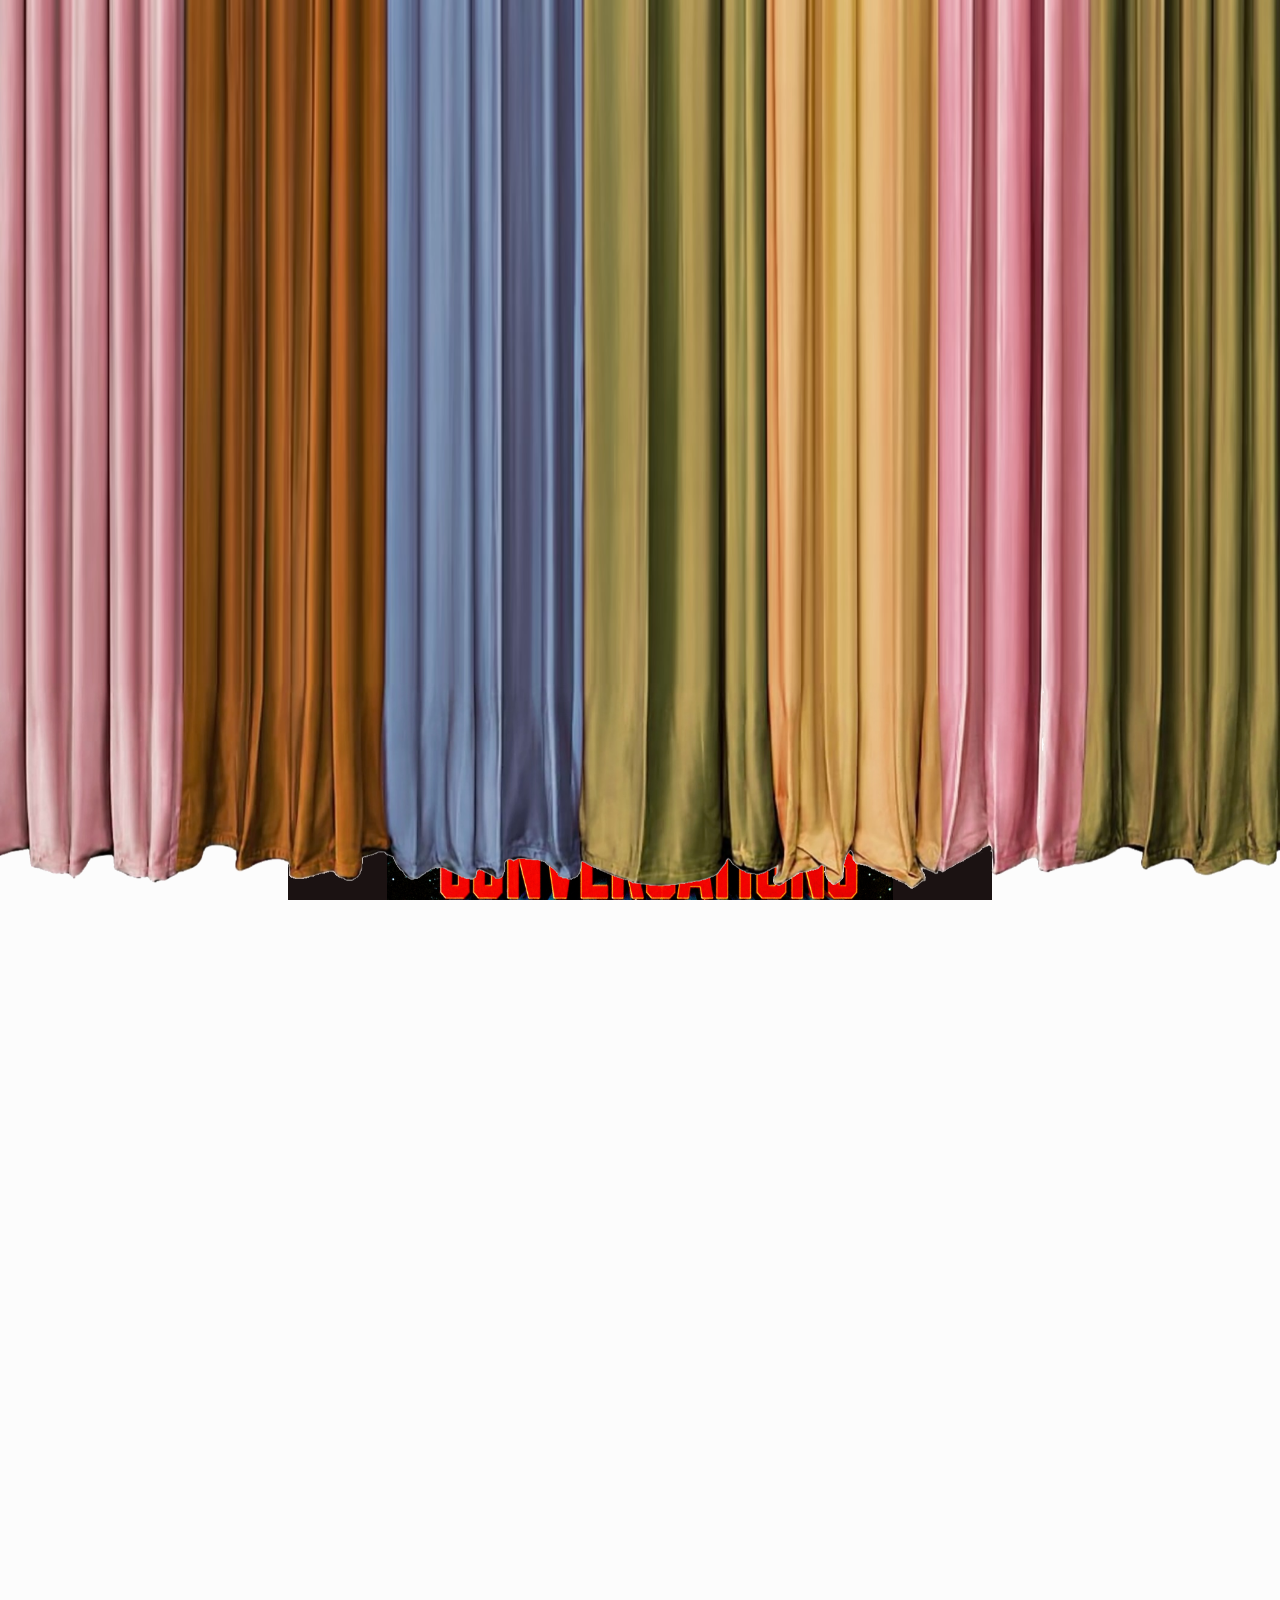
==== conversations/index.html @ 83256749 "everything everywhere all at once" ====
<!doctype html>
<html lang="en">
    <head>
        <meta charset="UTF-8" />
        <meta name="viewport" content="width=device-width, initial-scale=1.0" />
        <title>Conversations with Creatives</title>
        <link rel="preconnect" href="https://fonts.googleapis.com" />
        <link rel="preconnect" href="https://fonts.gstatic.com" crossorigin />
        <link
            href="https://fonts.googleapis.com/css2?family=Fraunces:ital,opsz,wght@0,9..144,100..900;1,9..144,100..900&display=swap"
            rel="stylesheet"
        />
        <link
            href="https://vjs.zencdn.net/8.23.3/video-js.css"
            rel="stylesheet"
        />
        <link href="curtain.css" rel="stylesheet" />
    </head>
    <body>
        <div class="stage">
            <div class="stage__inner" data-stage-inner>
                <h1 class="page-title">Conversations with Creatives</h1>

                <div class="films">
                    <figure class="film">
                        <video
                            class="video-js vjs-fluid vjs-16-9"
                            controls
                            preload="metadata"
                            playsinline
                            poster="assets/conversations-1.png"
                            width="640"
                            height="360"
                        >
                            <source
                                src="assets/conversations-ben.mp4"
                                type="video/mp4"
                            />
                        </video>
                        <figcaption class="film__caption">
                            No. 1 – Ben Hulse talks about the power of design
                            history
                        </figcaption>
                    </figure>

                    <figure class="film">
                        <video
                            class="video-js vjs-fluid vjs-16-9"
                            controls
                            preload="metadata"
                            playsinline
                            poster="assets/conversations-2.png"
                            width="640"
                            height="360"
                        >
                            <source
                                src="assets/conversations-fenner.mp4"
                                type="video/mp4"
                            />
                        </video>
                        <figcaption class="film__caption">
                            No. 2 – Fenner Rockcliffe talks about the importance
                            of speaking up
                        </figcaption>
                    </figure>
                </div>
            </div>
        </div>

        <div class="curtain" data-curtain aria-hidden="true">
            <div class="curtain__body"></div>
            <img class="curtain__hem" src="assets/curtain-bottom.png" alt="" />
        </div>

        <div class="scroll-track" data-track></div>

        <script src="https://vjs.zencdn.net/8.23.3/video.min.js"></script>
        <script src="curtain.js"></script>
    </body>
</html>
---- conversations/curtain.css ----
@font-face {
    font-family: "Ozik Bold";
    src: url("../assets/fonts/OZIK-Bold.woff2") format("woff2");
    font-weight: 600;
    font-style: normal;
    font-display: swap;
}

:root {
    --white: #fcfcfc;
    --black: #1b1212;
}

* {
    box-sizing: border-box;
}

body {
    margin: 0;
    background: var(--white);
    color: var(--black);
    font-family: "Fraunces", Georgia, serif;
    font-weight: 300;
    line-height: 1.6;
    overflow-x: hidden;
}
.stage {
    position: fixed;
    inset: 0;
    overflow: hidden;
    background: var(--white);
    z-index: 1;
}

.stage__inner {
    padding: 5rem 1.5rem 8rem;
    max-width: 800px;
    margin: 0 auto;
    will-change: transform;

    @media screen and (min-width: 600px) {
        padding: 7rem 3rem 10rem;
    }
}

.page-title {
    font-family: "Ozik Bold", verdana;
    font-weight: 600;
    font-size: clamp(2rem, 6.5vw, 4rem);
    line-height: 1.1;
    text-align: center;
    margin: 0 0 3.5rem;
}

.films {
    display: flex;
    flex-direction: column;
    gap: 4rem;
}

.film {
    margin: 0;
}

.film .video-js {
    width: 100%;
    background-color: var(--black);
}

.film__caption {
    margin-top: 1.25rem;
    font-size: 1.125rem;
}

.curtain {
    position: fixed;
    inset: 0;
    height: 100vh;
    display: flex;
    flex-direction: column;
    z-index: 2;
    will-change: transform;
}

.curtain__body {
    flex: 1 1 auto;
    background: url("assets/curtain-top.jpg") center top / 100% 100% no-repeat;
}

.curtain__hem {
    display: block;
    width: 100%;
    height: auto;
    margin-top: -1px;
}

@media (prefers-reduced-motion: reduce) {
    .curtain,
    .stage__inner {
        will-change: auto;
    }
}
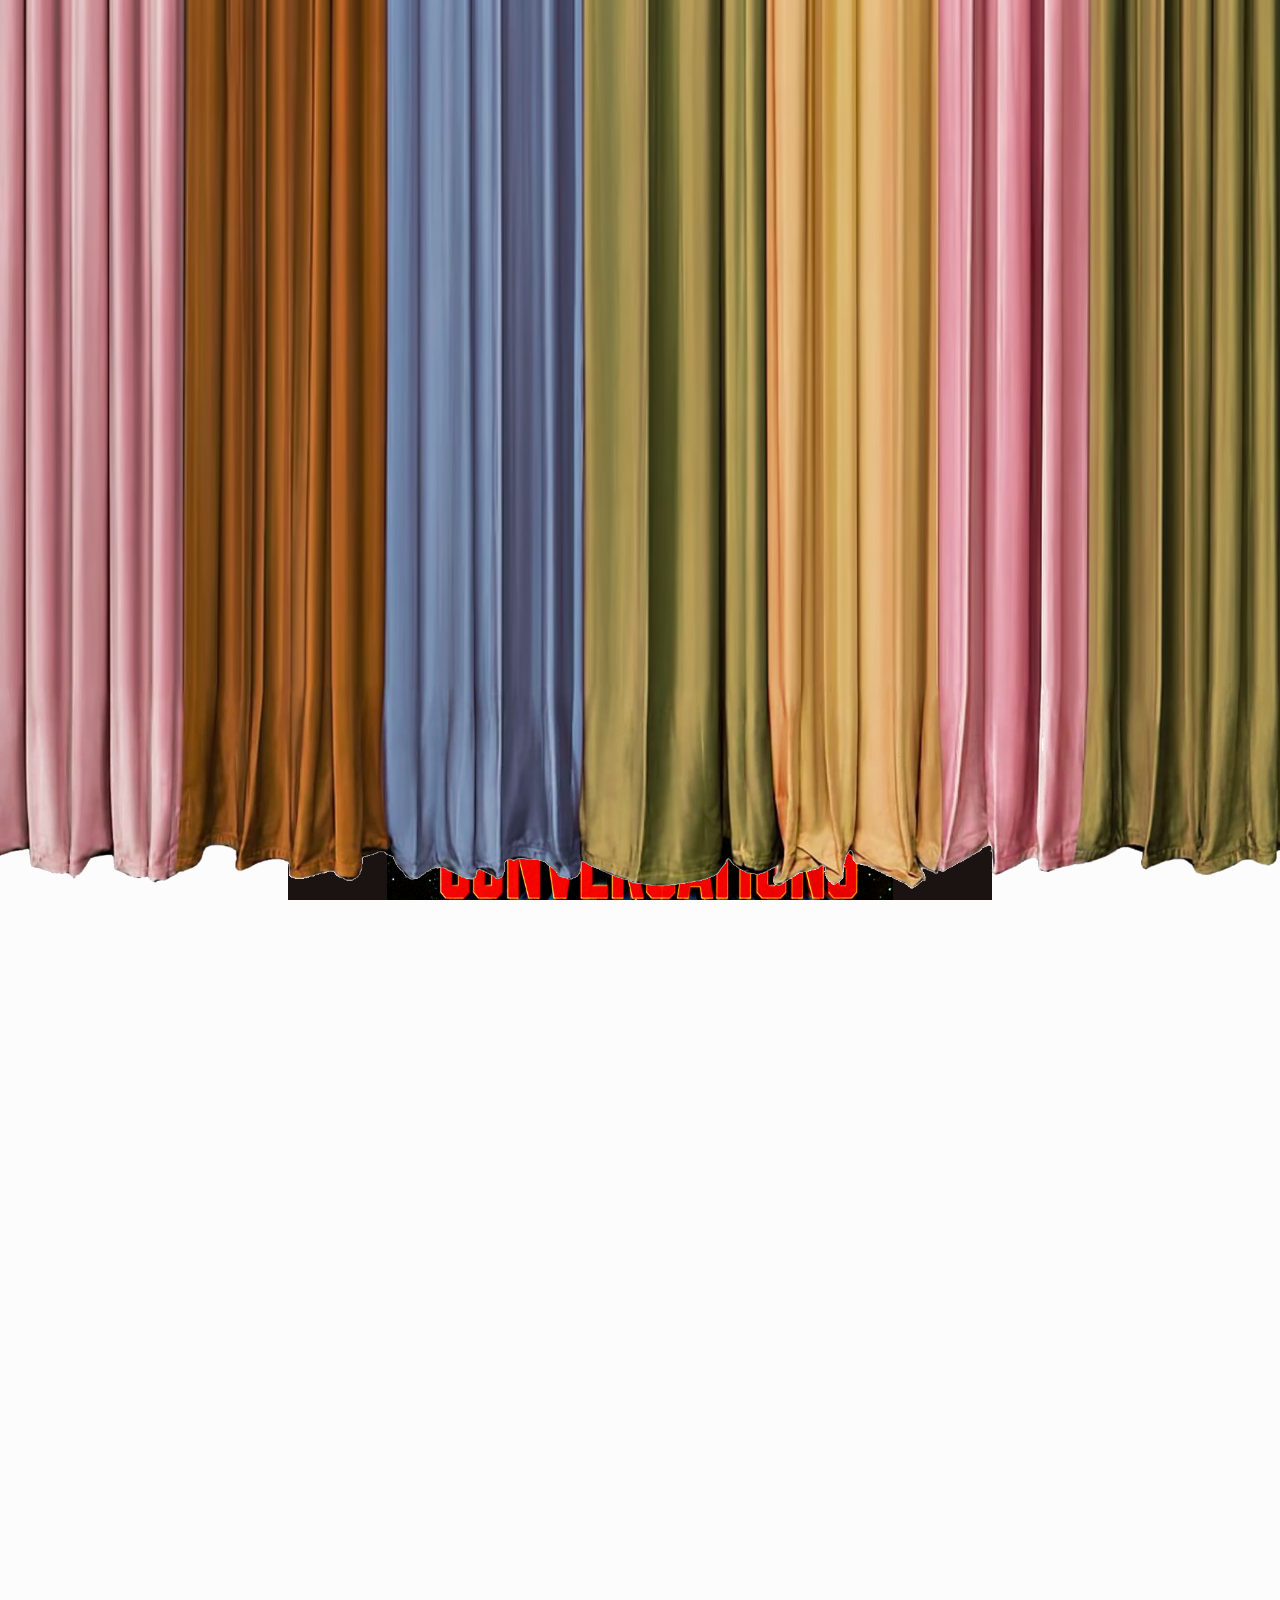
==== commit 1b5e7d78: "update video paths" ====
--- a/conversations/index.html
+++ b/conversations/index.html
@@ -33,7 +33,7 @@
                             height="360"
                         >
                             <source
-                                src="assets/conversations-ben.mp4"
+                                src="../videos/conversations-ben.mp4"
                                 type="video/mp4"
                             />
                         </video>
@@ -54,7 +54,7 @@
                             height="360"
                         >
                             <source
-                                src="assets/conversations-fenner.mp4"
+                                src="../videos/conversations-fenner.mp4"
                                 type="video/mp4"
                             />
                         </video>
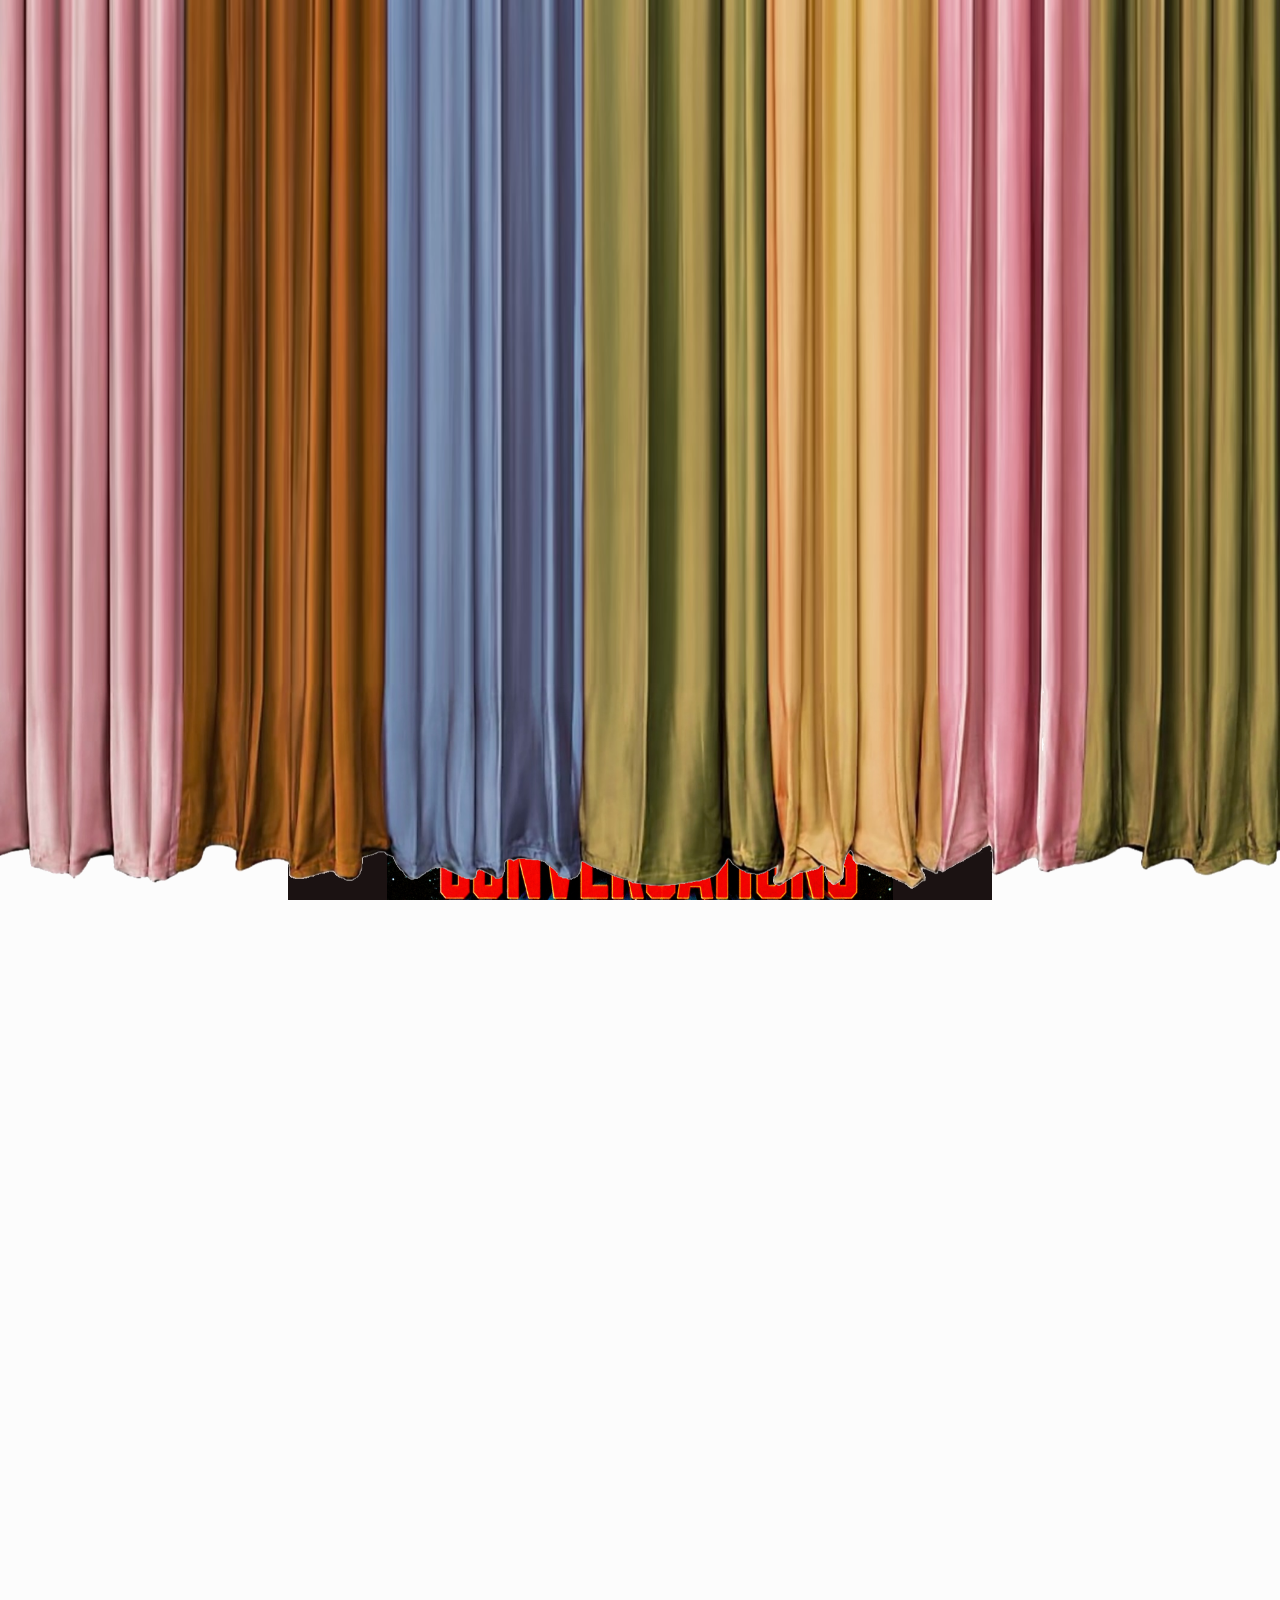
==== commit 5db188bd: "fix broken path" ====
(no text change in the page or its own stylesheets)
